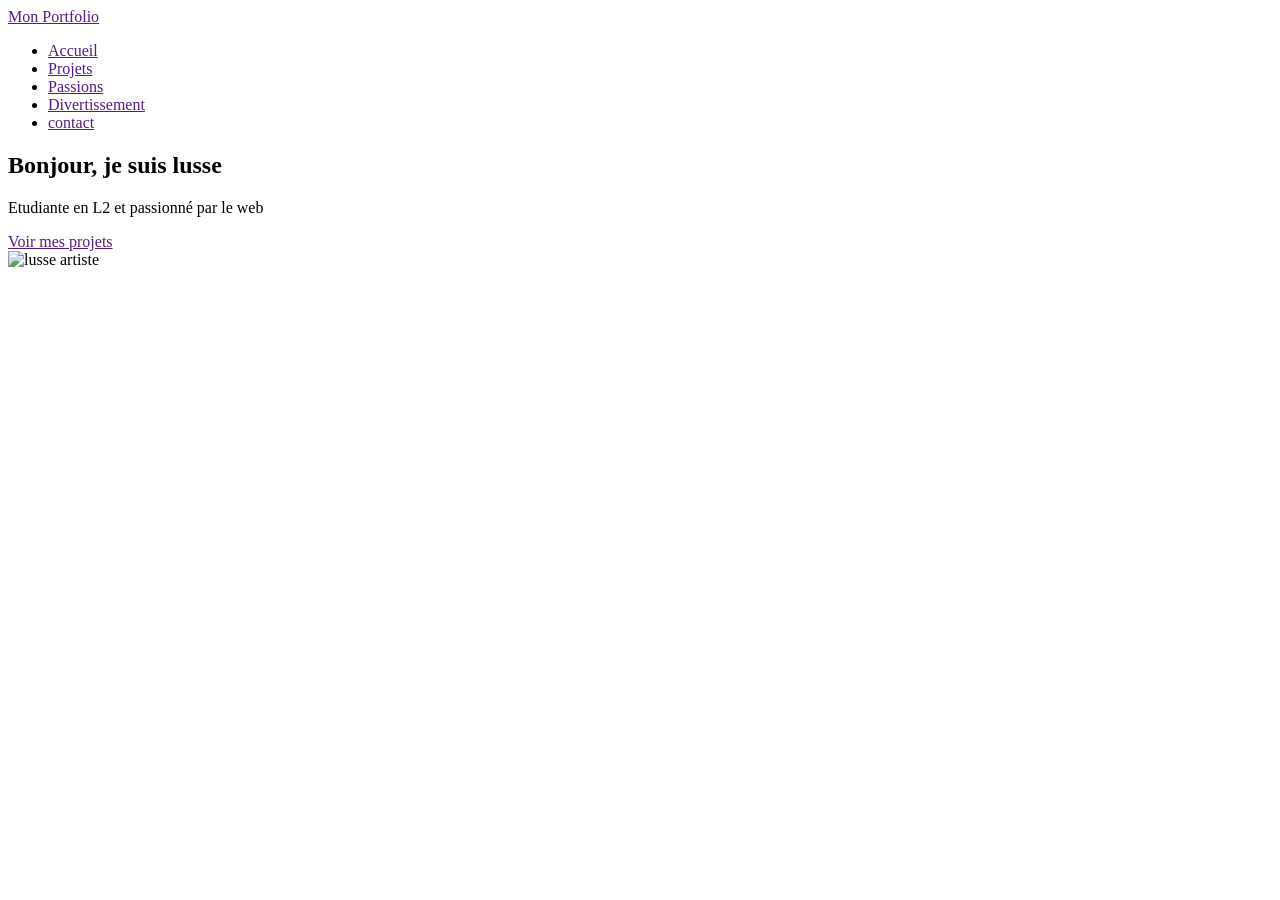
==== index.html @ d9389abf "création du header et de la section hero" ====
<!DOCTYPE html>
<html lang="en">
<head>
    <meta charset="UTF-8">
    <meta name="viewport" content="width=device-width, initial-scale=1.0">
    <title>Mon Portfolio</title>
</head>
<body>
    <header>
        <div>
            <a href="">Mon Portfolio</a>
        </div>
        <nav>
            <ul>
                <li><a href="">Accueil</a></li>
                <li><a href="">Projets</a></li>
                <li><a href="">Passions</a></li>
                <li><a href="">Divertissement</a></li>
                <li><a href="">contact</a></li>
            </ul>
        </nav>
    </header>
    <main>
        <section>
            <div>
                <h1>Bonjour, je suis lusse</h1>
                <p>Etudiante en L2 et passionné par le web</p>
                <a href="">Voir mes projets</a>
            </div>
            <div>
                <img src="C:\Users\HP\Desktop\Mon Portfolio\IMG-20251030-WA0005(1).jpg" alt="lusse artiste" width="300">
            </div>
        </section>
        <section></section>
        <section></section>
    </main>
    <footer></footer>
</body>
</html>
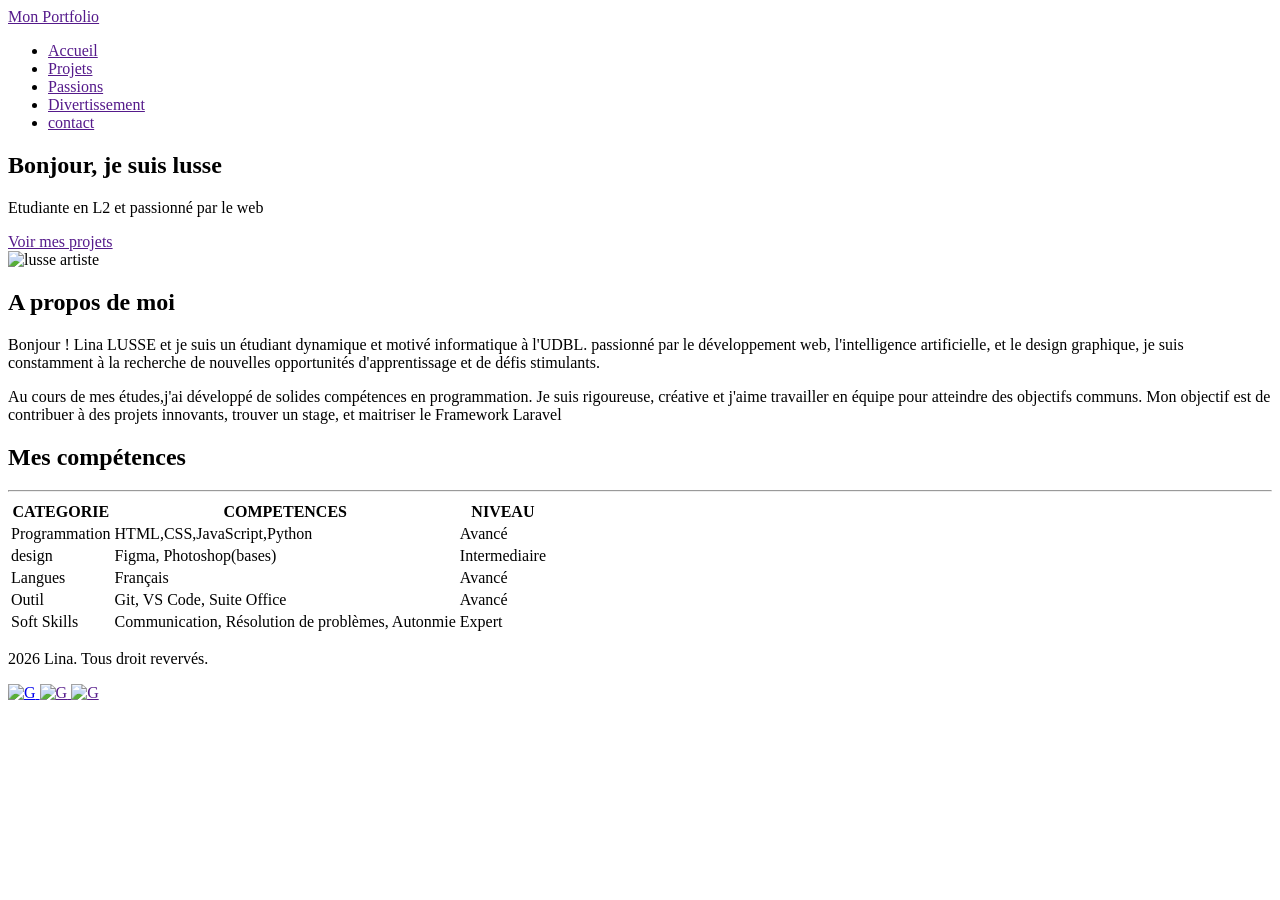
==== commit 29612ee2: "Description de ce que tu as ajouté" ====
--- a/index.html
+++ b/index.html
@@ -31,9 +31,89 @@
                 <img src="C:\Users\HP\Desktop\Mon Portfolio\IMG-20251030-WA0005(1).jpg" alt="lusse artiste" width="300">
             </div>
         </section>
-        <section></section>
-        <section></section>
+        <section>
+            <h2>A propos de moi </h2>
+            <div>
+                <p>Bonjour ! Lina LUSSE et je suis un étudiant dynamique et motivé
+                informatique à l'UDBL. passionné par le développement web, l'intelligence
+                artificielle, et le design graphique, je suis constamment à la 
+                recherche de nouvelles opportunités d'apprentissage et de défis stimulants.
+            </p>
+            <p>Au cours de mes études,j'ai développé de solides compétences en programmation. 
+                Je suis rigoureuse, créative et j'aime travailler en équipe pour atteindre des objectifs
+                communs. Mon objectif est de contribuer à des projets innovants, trouver un stage, et
+                maitriser le Framework Laravel
+            </p>
+            </div>
+        </section>
+        <section>
+            <h2>Mes compétences</h2>
+            <hr>
+            <table>
+                <thead>
+                    <tr>
+                        <th>CATEGORIE</th>
+                        <TH>COMPETENCES</TH>
+                        <th>NIVEAU</th>
+                    </tr>
+                </thead>
+                <tbody>
+                    <tr>
+                        <td>
+                            Programmation
+                        </td>
+                        <td>HTML,CSS,JavaScript,Python</td>
+                        <td>Avancé</td>
+                    </tr>
+                    <tr>
+                        <td>
+                            design
+                        </td>
+                        <td>Figma, Photoshop(bases)</td>
+                        <td>Intermediaire</td>
+                    </tr>
+                    <tr>
+                        <td>
+                            Langues
+                        </td>
+                        <td>Français</td>
+                        <td>Avancé</td>
+                    </tr>
+                    <tr>
+                        <td>Outil</td>
+                        <td>Git, VS Code, Suite Office</td>
+                        <td>Avancé</td>
+                    </tr>
+                    <tr>
+                        <td>
+                            Soft Skills
+                        </td>
+                        <td>Communication, Résolution de problèmes, Autonmie</td>
+                        <td>Expert</td>
+                    </tr>
+                </tbody>
+            </table>
+        </section>
     </main>
-    <footer></footer>
+    <footer>
+         <p>
+            2026 Lina. Tous
+            droit revervés.
+         </p>
+         <div>
+            <a href="#">
+                <img src="C:\Users\HP\Desktop\MON PORTFOLIO\image\1 (1).jpg"
+                alt="G"width = "30">
+            </a>
+            <a href="">
+                <img src="C:\Users\HP\Desktop\MON PORTFOLIO\image\1 (2).jpg"
+                alt="G"width = "30">
+            </a>
+            <a href="">
+                <img src="C:\Users\HP\Desktop\MON PORTFOLIO\image\1 (3).jpg"
+                alt="G"width = "30">
+            </a>
+         </div>
+    </footer>
 </body>
 </html>
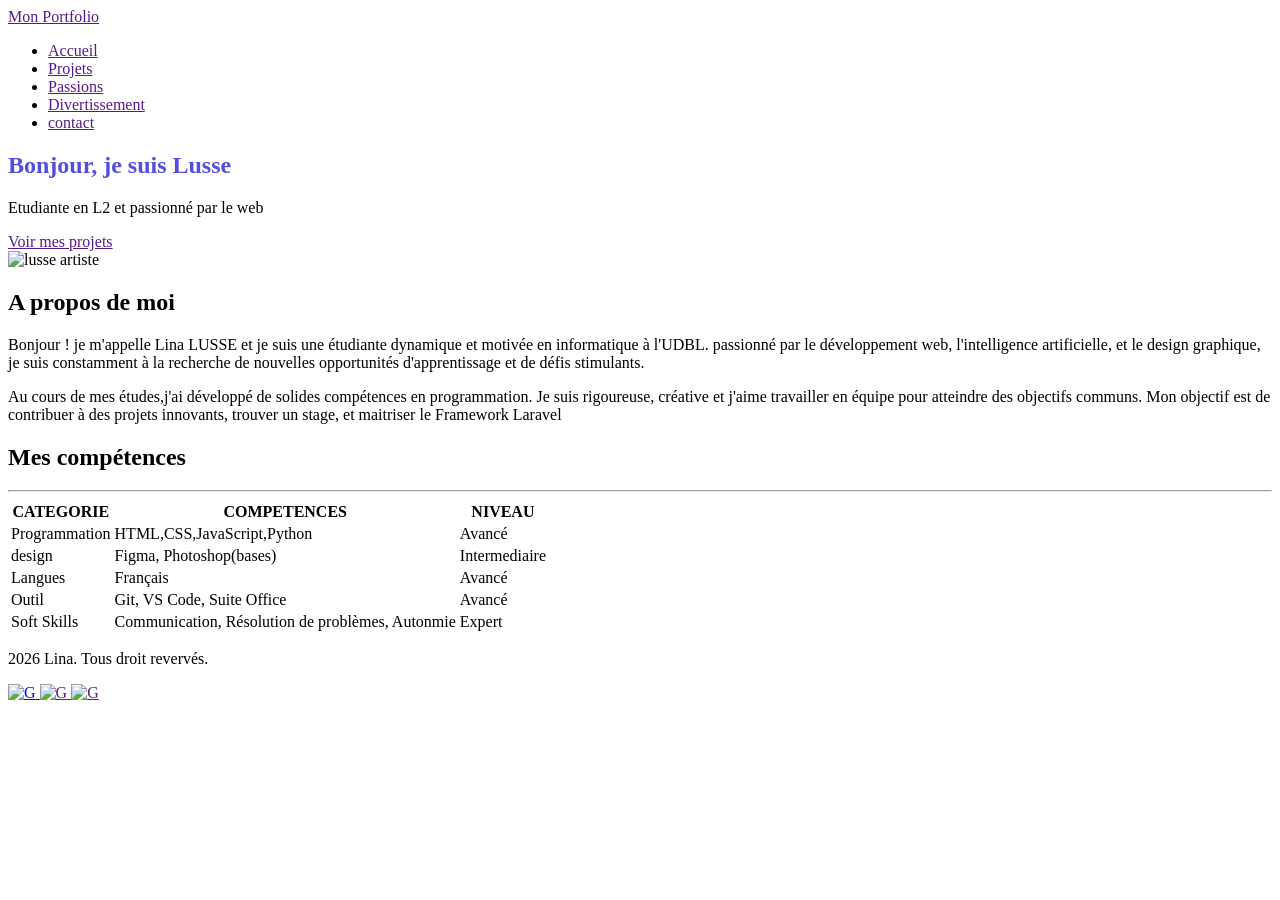
==== commit d983dd2d: "Finir la maquette et initialiser le fichier de style css" ====
--- a/index.html
+++ b/index.html
@@ -4,6 +4,8 @@
     <meta charset="UTF-8">
     <meta name="viewport" content="width=device-width, initial-scale=1.0">
     <title>Mon Portfolio</title>
+    <link rel="stylesheet" href="css/Style.css">
+    
 </head>
 <body>
     <header>
@@ -23,7 +25,7 @@
     <main>
         <section>
             <div>
-                <h1>Bonjour, je suis lusse</h1>
+                <h1>Bonjour, je suis Lusse</h1>
                 <p>Etudiante en L2 et passionné par le web</p>
                 <a href="">Voir mes projets</a>
             </div>
@@ -34,7 +36,7 @@
         <section>
             <h2>A propos de moi </h2>
             <div>
-                <p>Bonjour ! Lina LUSSE et je suis un étudiant dynamique et motivé
+                <p>Bonjour ! je m'appelle Lina LUSSE et je suis une étudiante dynamique et motivée en
                 informatique à l'UDBL. passionné par le développement web, l'intelligence
                 artificielle, et le design graphique, je suis constamment à la 
                 recherche de nouvelles opportunités d'apprentissage et de défis stimulants.
@@ -102,15 +104,16 @@
          </p>
          <div>
             <a href="#">
-                <img src="C:\Users\HP\Desktop\MON PORTFOLIO\image\1 (1).jpg"
+               <img src="C:\Users\HP\Desktop\MON PORTFOLIO\image\1 (3).jpg"
                 alt="G"width = "30">
             </a>
-            <a href="">
-                <img src="C:\Users\HP\Desktop\MON PORTFOLIO\image\1 (2).jpg"
+            <a href=""> <img src="C:\Users\HP\Desktop\MON PORTFOLIO\image\1 (1).jpg"
                 alt="G"width = "30">
+                
             </a>
             <a href="">
-                <img src="C:\Users\HP\Desktop\MON PORTFOLIO\image\1 (3).jpg"
+                
+                <img src="C:\Users\HP\Desktop\MON PORTFOLIO\image\1 (2).jpg"
                 alt="G"width = "30">
             </a>
          </div>
--- a/css/Style.css
+++ b/css/Style.css
@@ -0,0 +1,13 @@
+:root{
+    --violet-doux:#6C63FF;
+    --violet-fonce:#534EDD;
+    --orange-vif:#FFA726;
+    --gris-tres-fonce:#333;
+    --gris-fonce:#666;
+    --gris-tres-clair:#F8F8F8;
+    --gris-clair:#EEE;
+}
+
+h1{
+    color: var(--violet-fonce);
+}
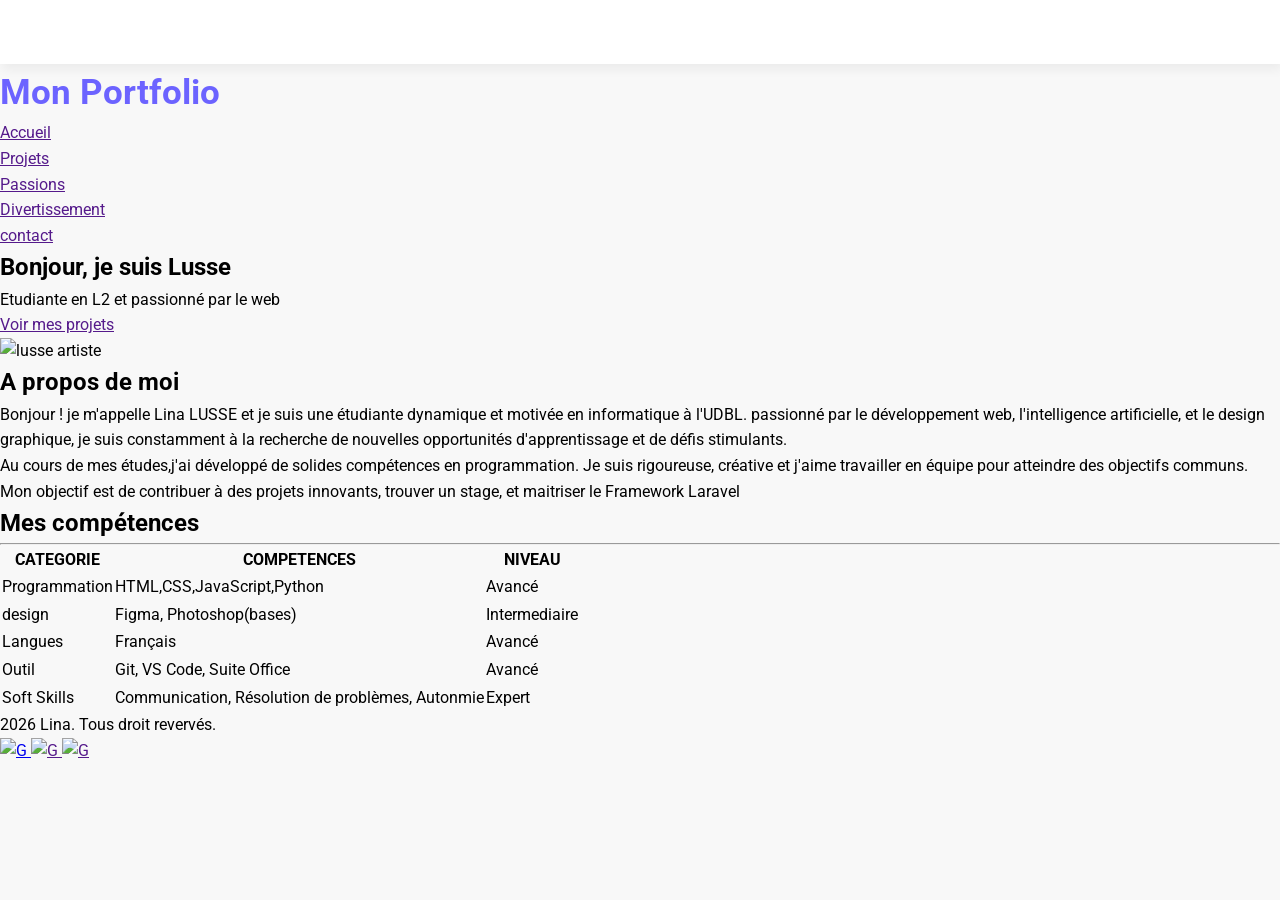
==== commit da922a42: "stylisation du header" ====
--- a/index.html
+++ b/index.html
@@ -1,6 +1,9 @@
 <!DOCTYPE html>
-<html lang="en">
+<html lang="fr">
 <head>
+    <link rel="preconnect" href="https://fonts.googleapis.com">
+<link rel="preconnect" href="https://fonts.gstatic.com" crossorigin>
+<link href="https://fonts.googleapis.com/css2?family=Roboto:ital,wght@0,100..900;1,100..900&display=swap" rel="stylesheet">
     <meta charset="UTF-8">
     <meta name="viewport" content="width=device-width, initial-scale=1.0">
     <title>Mon Portfolio</title>
--- a/css/Style.css
+++ b/css/Style.css
@@ -8,6 +8,33 @@
     --gris-clair:#EEE;
 }
 
-h1{
-    color: var(--violet-fonce);
-}+*{
+    margin: 0;
+    padding: 0;
+    box-sizing: border-box;
+}
+
+body {
+    background-color: var(--gris-tres-clair);
+    font-family: Roboto, sans-serif;
+    line-height: 1.6;
+}
+
+head {
+    background-color: white;
+    box-shadow: 2px 6px 10px rgba(0,0,0,0.05);
+    position: sticky;
+    top: 0;
+    z-index: 100;
+    display: flex;
+    justify-content: space-between;
+    align-items: center;
+    padding: 2rem 3rem;
+}
+
+header div a {
+    text-decoration: none;
+    font-size: 2.2rem;
+    font-weight: bold;
+    color: var(--violet-doux);
+}
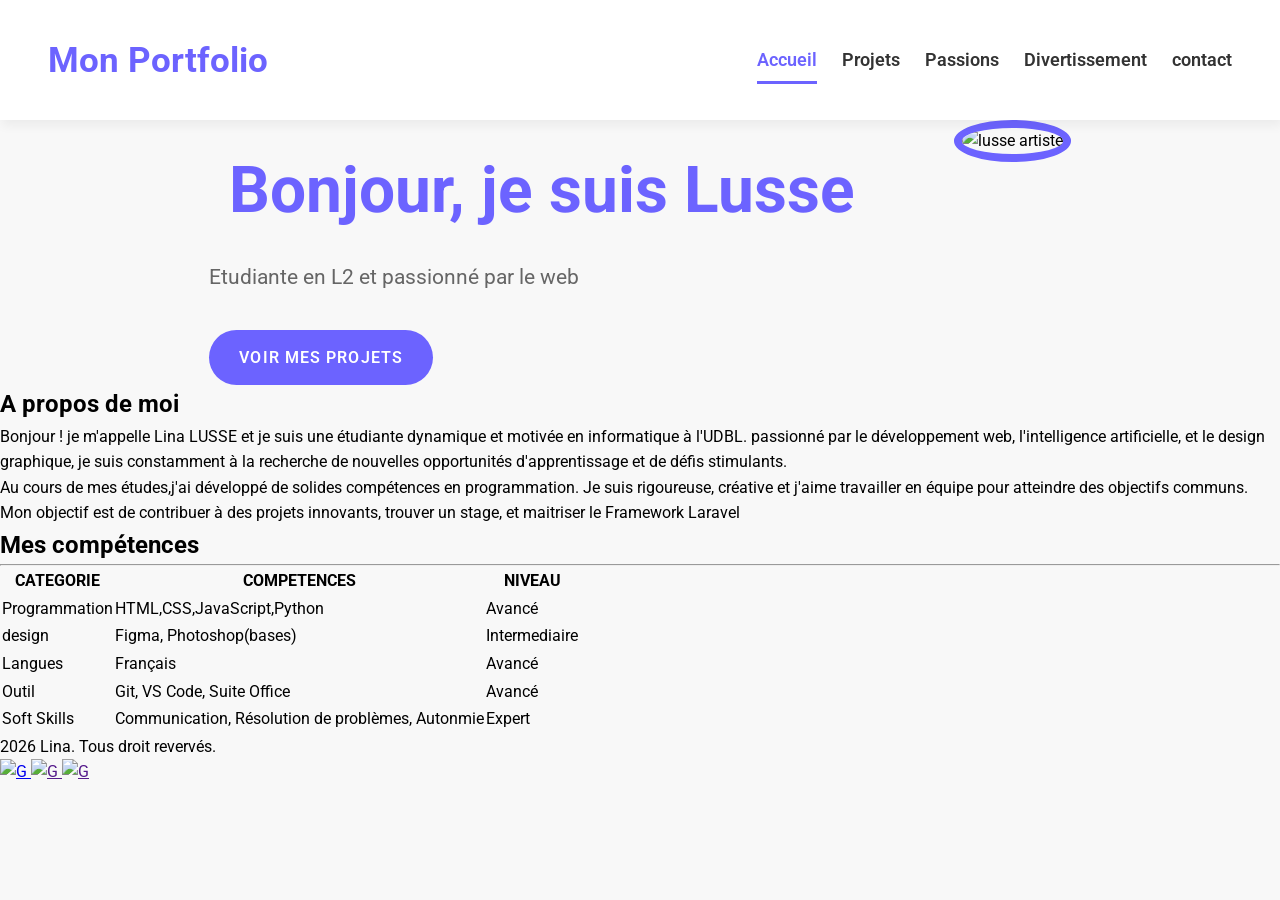
==== commit e8284523: "stylisation de la section hero" ====
--- a/index.html
+++ b/index.html
@@ -17,23 +17,23 @@
         </div>
         <nav>
             <ul>
-                <li><a href="">Accueil</a></li>
-                <li><a href="">Projets</a></li>
-                <li><a href="">Passions</a></li>
-                <li><a href="">Divertissement</a></li>
-                <li><a href="">contact</a></li>
+                <li><a href="index.html" class="active lusse">Accueil</a></li>
+                <li><a href="projets.html">Projets</a></li>
+                <li><a href="passions.html">Passions</a></li>
+                <li><a href="divertisssement.html">Divertissement</a></li>
+                <li><a href="contact.html">contact</a></li>
             </ul>
         </nav>
     </header>
     <main>
-        <section>
+        <section class="hero">
             <div>
                 <h1>Bonjour, je suis Lusse</h1>
                 <p>Etudiante en L2 et passionné par le web</p>
-                <a href="">Voir mes projets</a>
+                <a href="projets.html">Voir mes projets</a>
             </div>
             <div>
-                <img src="C:\Users\HP\Desktop\Mon Portfolio\IMG-20251030-WA0005(1).jpg" alt="lusse artiste" width="300">
+                <img src="C:\Users\HP\Desktop\Mon Portfolio\image\IMG-20251030-WA0005(1).jpg" alt="lusse artiste" width="300">
             </div>
         </section>
         <section>
--- a/css/Style.css
+++ b/css/Style.css
@@ -20,7 +20,7 @@
     line-height: 1.6;
 }
 
-head {
+header {
     background-color: white;
     box-shadow: 2px 6px 10px rgba(0,0,0,0.05);
     position: sticky;
@@ -38,3 +38,93 @@
     font-weight: bold;
     color: var(--violet-doux);
 }
+
+ul li{
+    list-style: none;
+    display: flex;
+    margin-left: 25px;
+}
+
+ul{
+    display: flex;
+}
+ul li a{
+    text-decoration: none;
+    color: var(--gris-tres-fonce);
+    font-weight: 600;
+    font-size: 1.1rem;
+    position: relative;
+    padding: 10px 0;
+}
+
+ul li a:hover{
+    color: var(--violet-doux);
+}
+
+ul li a::after{
+    content: '';
+    position: absolute;
+    left: 0;
+    bottom: 0;
+    height: 3px;
+    width: 0;
+    background-color: var(--violet-doux);
+    transition: width 0.3s ease;
+}
+ul li a:hover::after{
+    width: 100%;
+}
+
+a.lusse{
+    color: var(--violet-doux);
+
+}
+a.lusse::after{
+    width: 100%;
+}
+.hero {
+    display: flex;
+    justify-content: center;
+    gap: 5rem;
+
+}
+.hero img{
+    width: 300px;
+    height: 300px;
+    object-fit: cover;
+    border-radius: 50%;
+    border: 8px solid var(--violet-doux);
+
+}
+.hero h1{
+    color: var(--violet-doux);
+    font-size: 4rem;
+    font-weight: 700;
+    margin: 1.2rem;
+}
+
+.hero p{
+    color: var(--gris-fonce);
+    font-size: 1.3rem;
+    margin-bottom: 1.2rem;
+}
+
+.hero a {
+    text-decoration: none;
+    display: inline-block;
+    background-color: var(--violet-doux);
+    color: white;
+    padding: 15px 30px;
+    border-radius: 50px;
+    text-transform: uppercase;
+    letter-spacing: 1.1px;
+    font-weight: 600;
+    margin-top: 1rem;
+    transition: background-color 0.3s ease, transform 0.2s ease;
+}
+
+.hero a:hover {
+    background-color: var(--violet-fonce);
+    transform: translate(-3px);
+}
+
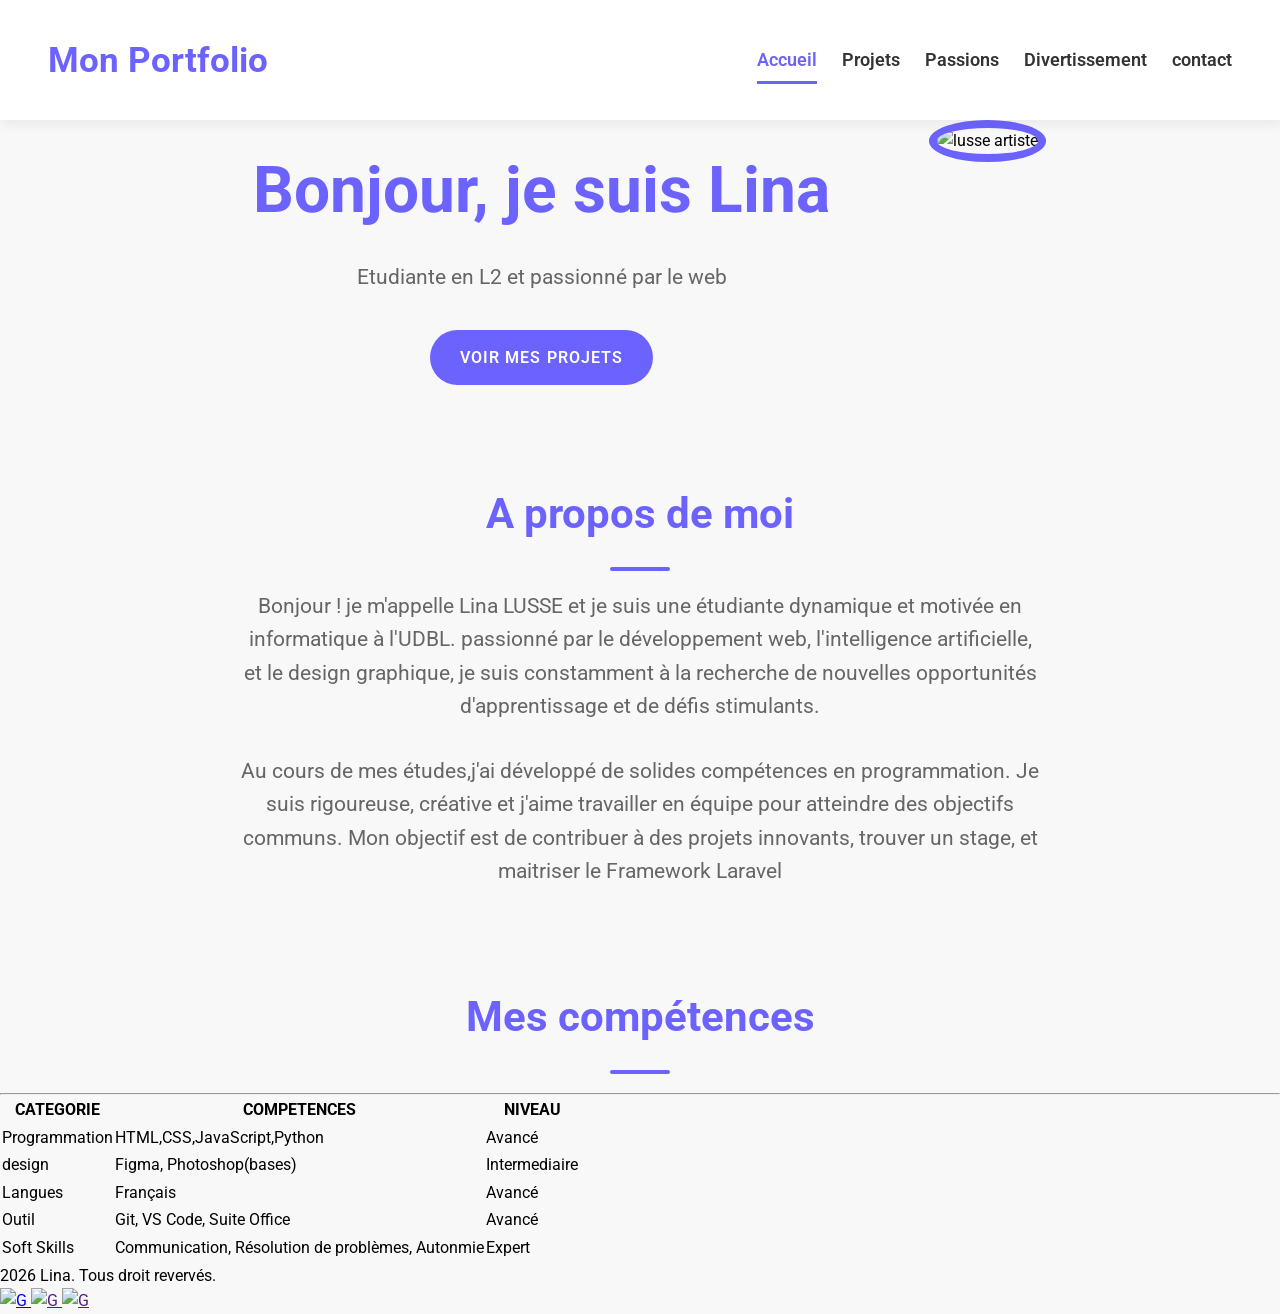
==== commit 9732184c: "stylisation de la section a propros" ====
--- a/index.html
+++ b/index.html
@@ -27,8 +27,8 @@
     </header>
     <main>
         <section class="hero">
-            <div>
-                <h1>Bonjour, je suis Lusse</h1>
+            <div class="div">
+                <h1>Bonjour, je suis Lina</h1>
                 <p>Etudiante en L2 et passionné par le web</p>
                 <a href="projets.html">Voir mes projets</a>
             </div>
@@ -36,22 +36,22 @@
                 <img src="C:\Users\HP\Desktop\Mon Portfolio\image\IMG-20251030-WA0005(1).jpg" alt="lusse artiste" width="300">
             </div>
         </section>
-        <section>
+        <section class="apropos">
             <h2>A propos de moi </h2>
             <div>
                 <p>Bonjour ! je m'appelle Lina LUSSE et je suis une étudiante dynamique et motivée en
                 informatique à l'UDBL. passionné par le développement web, l'intelligence
                 artificielle, et le design graphique, je suis constamment à la 
                 recherche de nouvelles opportunités d'apprentissage et de défis stimulants.
-            </p>
-            <p>Au cours de mes études,j'ai développé de solides compétences en programmation. 
+                </p>
+                <p>Au cours de mes études,j'ai développé de solides compétences en programmation. 
                 Je suis rigoureuse, créative et j'aime travailler en équipe pour atteindre des objectifs
                 communs. Mon objectif est de contribuer à des projets innovants, trouver un stage, et
                 maitriser le Framework Laravel
             </p>
             </div>
         </section>
-        <section>
+        <section class="compétences">
             <h2>Mes compétences</h2>
             <hr>
             <table>
--- a/css/Style.css
+++ b/css/Style.css
@@ -86,8 +86,9 @@
     display: flex;
     justify-content: center;
     gap: 5rem;
+    text-align: center;
+}
 
-}
 .hero img{
     width: 300px;
     height: 300px;
@@ -128,3 +129,34 @@
     transform: translate(-3px);
 }
 
+.apropos {
+    width: 800px;
+    margin: 6rem auto;
+    text-align: center;
+}
+
+section h2 {
+    color: var(--violet-doux);
+    font-size: 2.6rem;
+    font-weight: 700;
+    position: relative;
+    text-align: center;
+}
+section h2::after {
+    content: '';
+    display: block;
+    width: 60px;
+    height: 4px;
+    background-color: var(--violet-doux);
+    margin: 1.2rem auto;
+    border-radius: 2px;  
+}
+
+.apropos P {
+    margin-bottom: 2rem;
+    color: var(--gris-fonce);
+    font-size: 1.3rem;
+}
+
+
+
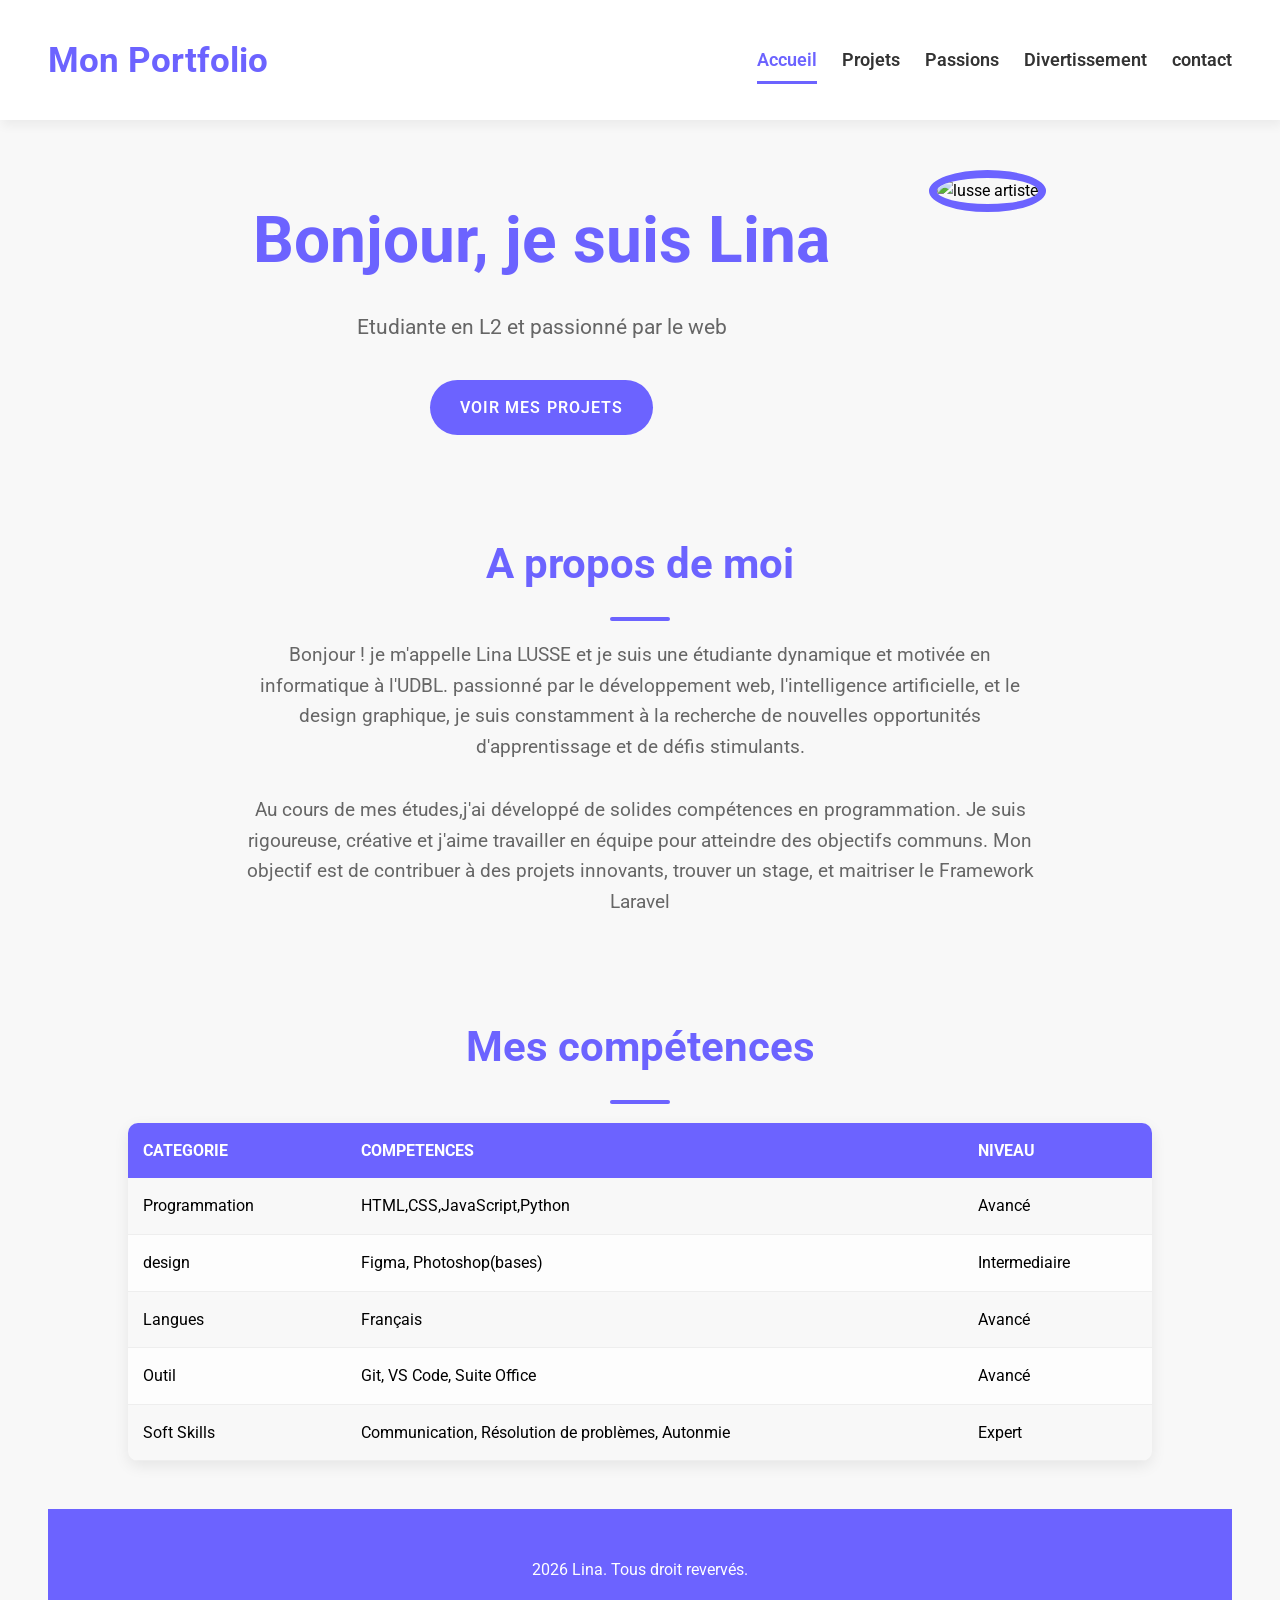
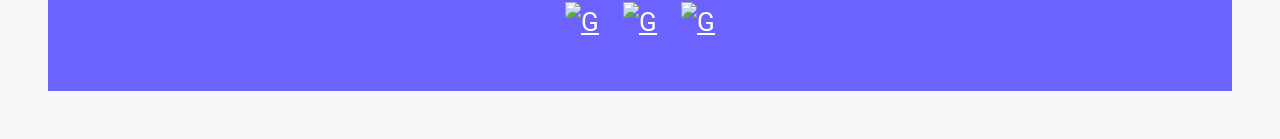
==== commit d501ec7a: "stylisation de la section mes compétences et du footer" ====
--- a/index.html
+++ b/index.html
@@ -23,7 +23,7 @@
                 <li><a href="divertisssement.html">Divertissement</a></li>
                 <li><a href="contact.html">contact</a></li>
             </ul>
-        </nav>
+        </nav> 
     </header>
     <main>
         <section class="hero">
@@ -53,7 +53,6 @@
         </section>
         <section class="compétences">
             <h2>Mes compétences</h2>
-            <hr>
             <table>
                 <thead>
                     <tr>
--- a/css/Style.css
+++ b/css/Style.css
@@ -87,6 +87,7 @@
     justify-content: center;
     gap: 5rem;
     text-align: center;
+    margin-top: 50px;
 }
 
 .hero img{
@@ -155,8 +156,74 @@
 .apropos P {
     margin-bottom: 2rem;
     color: var(--gris-fonce);
-    font-size: 1.3rem;
-}
-
-
-
+    font-size: 1.2rem;
+}
+
+.compétences table {
+    width: 80%;
+    margin: 0 auto;
+    border-collapse: collapse;
+    box-shadow: 0 5px 15px rgba(0,0,0,0.08);
+    border-radius: 10px;
+    overflow: hidden;
+}
+.compétences table th, .compétences table td {
+    padding: 15px;
+}
+
+.compétences table thead {
+    background-color: var(--violet-doux);
+    color: #FFF;
+    text-transform: uppercase;
+}
+
+.compétences table tbody td {
+    border-bottom: 1px solid var(--gris-clair);
+} 
+
+.compétences table tbody tr:nth-child(even) {
+     background-color: #FDFDFD;
+} 
+
+
+.compétences table tbody tr {
+    transition: background-color 0.3s ease;
+}
+
+.compétences table tbody tr:hover {
+    background-color: #F0F0F0;
+}
+
+.compétences table thead th {
+    text-align: left;
+}
+
+footer {
+    margin: 3rem;
+    background-color: var(--violet-doux);
+    padding: 3rem 0;
+    text-align: center;
+}
+
+footer p {
+    color: white;
+    margin-bottom: 1.2rem;
+}
+
+footer a {
+    display: inline-block;
+    font-size: 1.6rem;
+    color: white;
+    margin: 0 10px;
+    transition: color 0.3s ease, transfrom 0.2s ease;
+}
+
+footer a:hover {
+    color: var(--orange-vif);
+    transform: translate(-3px);
+}
+
+
+
+
+
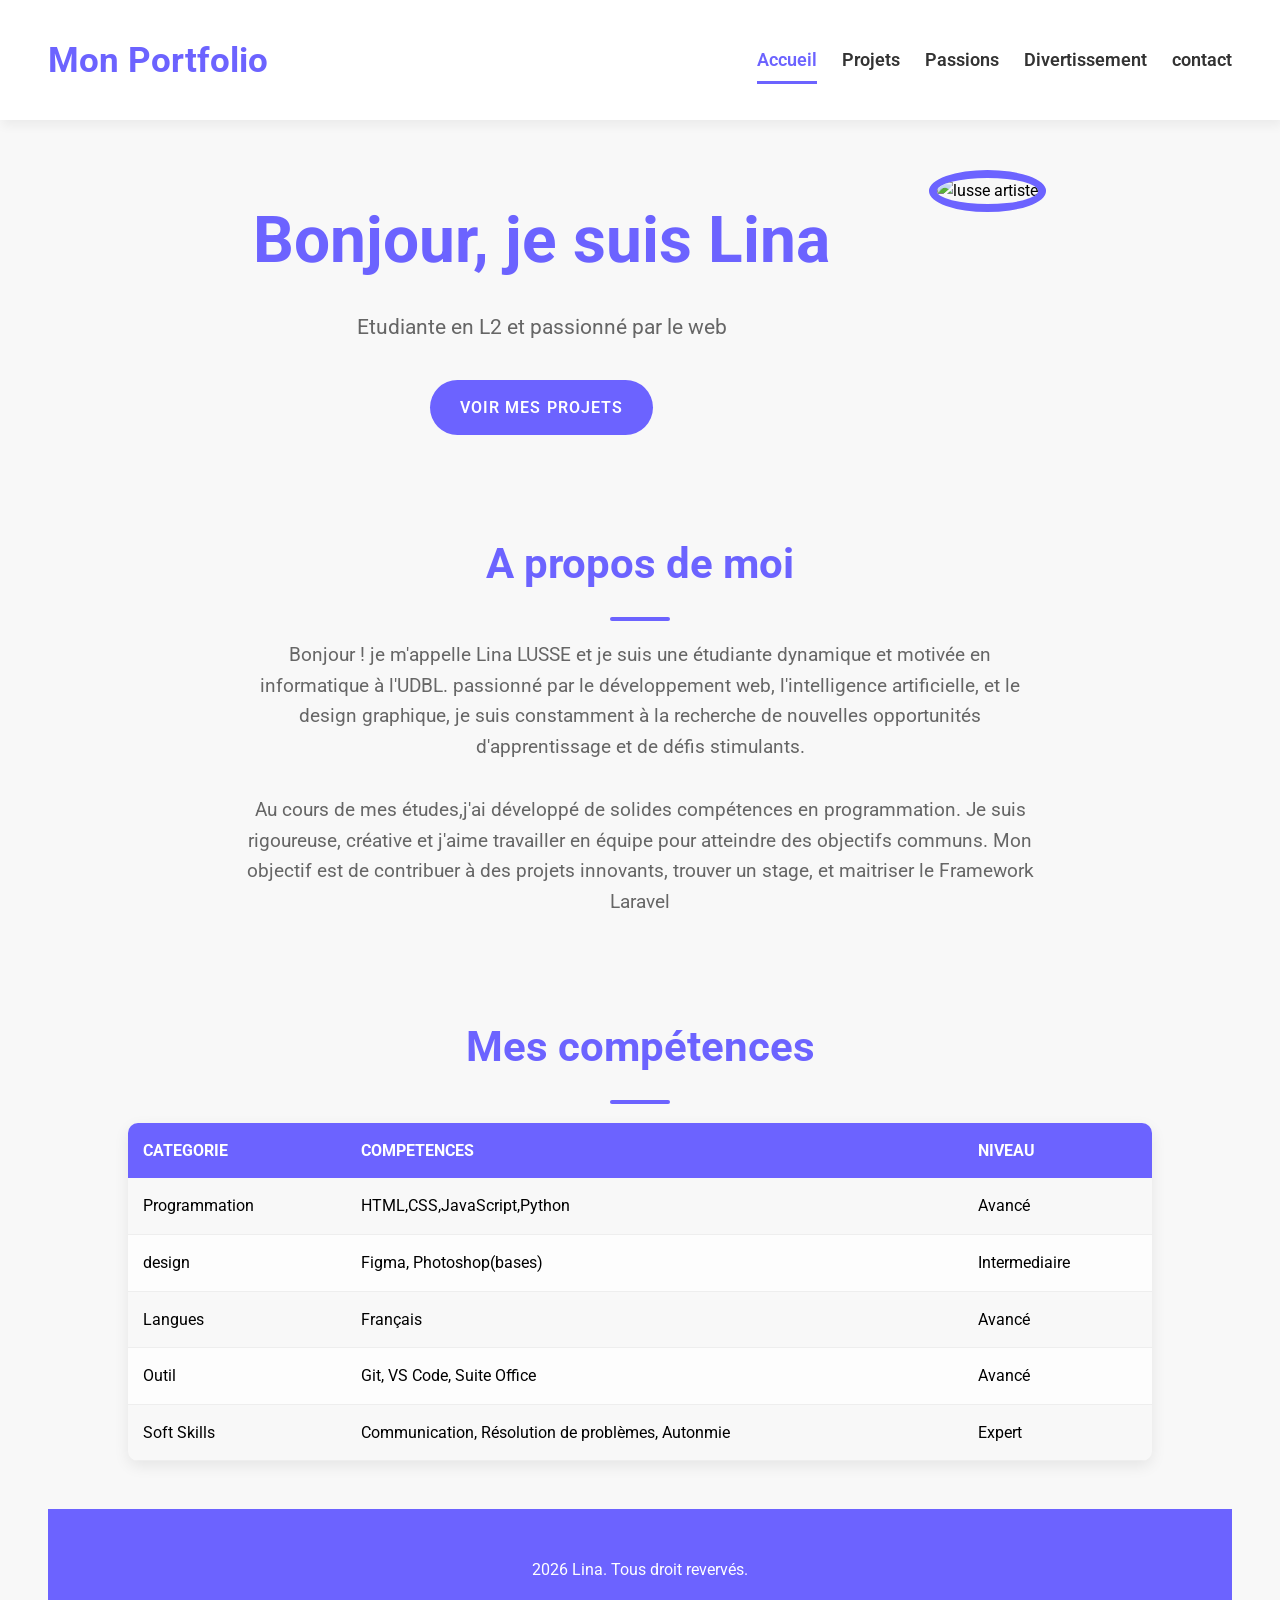
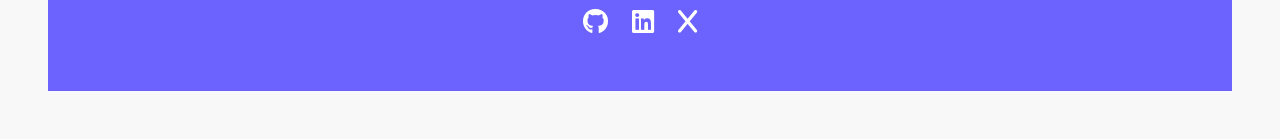
==== commit 206ec6ec: "Création de la section mes projets" ====
--- a/index.html
+++ b/index.html
@@ -8,6 +8,8 @@
     <meta name="viewport" content="width=device-width, initial-scale=1.0">
     <title>Mon Portfolio</title>
     <link rel="stylesheet" href="css/Style.css">
+    <link rel="stylesheet" href="https://cdnjs.cloudflare.com/ajax/libs/font-awesome/6.4.0/css/all.min.css">
+
     
 </head>
 <body>
@@ -105,18 +107,14 @@
             droit revervés.
          </p>
          <div>
-            <a href="#">
-               <img src="C:\Users\HP\Desktop\MON PORTFOLIO\image\1 (3).jpg"
-                alt="G"width = "30">
+            <a href="https://github.com/ton-username" target="_blank">
+                <i class="fab fa-github social-icon"></i>
             </a>
-            <a href=""> <img src="C:\Users\HP\Desktop\MON PORTFOLIO\image\1 (1).jpg"
-                alt="G"width = "30">
-                
+            <a href="https://www.linkedin.com/in/ton-username" target="linkedin">
+                <i class="fab fa-linkedin social-icon"></i>
             </a>
-            <a href="">
-                
-                <img src="C:\Users\HP\Desktop\MON PORTFOLIO\image\1 (2).jpg"
-                alt="G"width = "30">
+            <a href="https://x.com/ton-username" target="_blank">
+                <i class="fab fa-x social-icon"></i>
             </a>
          </div>
     </footer>
--- a/css/Style.css
+++ b/css/Style.css
@@ -223,7 +223,84 @@
     transform: translate(-3px);
 }
 
-
-
-
-
+.rang1{
+    display: flex;
+    justify-content: center;
+    align-items: center;
+}
+
+.projets h2{
+    margin-top: 60px;
+}
+
+.projets h2::after{
+    content: '';
+    display: block;
+    width: 60px;
+    height: 4px;
+    background-color: var(--violet-doux);
+    margin: 1.2rem auto;
+    border-radius: 2px;  
+}
+
+.pro1{
+    padding: 0;
+    height: 480px;
+    width: 400px;
+    box-shadow: 0 0 10px rgba(128, 128, 128, 0.342);
+    margin: 30px;
+    border-radius: 20px;
+    overflow: hidden;
+}
+
+.c{
+    width: 100%;
+    height: 45%;
+    object-fit: cover;
+}
+
+.b{
+    padding: 20px;
+}
+
+.b h3{
+    color: var(--violet-fonce);
+    margin-bottom: 10px;
+}
+
+.b p{
+    color: var(--gris-fonce);
+}
+
+.d{
+    margin-top: 20px;
+    display: flex;
+    align-items: center;
+    justify-content: space-between;
+    width: 50%;
+    
+}
+
+.d p{
+    font-size: 13px;
+    color: var(--violet-fonce);
+    font-weight: bold;
+    border: 1px solid var(--gris-fonce);
+    padding-left: 10px;
+    padding-right: 10px;
+    border-radius: 40px;
+}
+
+#hr{
+    margin-top: 25px;
+}
+
+.e{
+    margin-top: 20px;
+    display: flex;
+    justify-content: space-between;
+}
+
+.e p{
+    font-weight: bold;
+}
